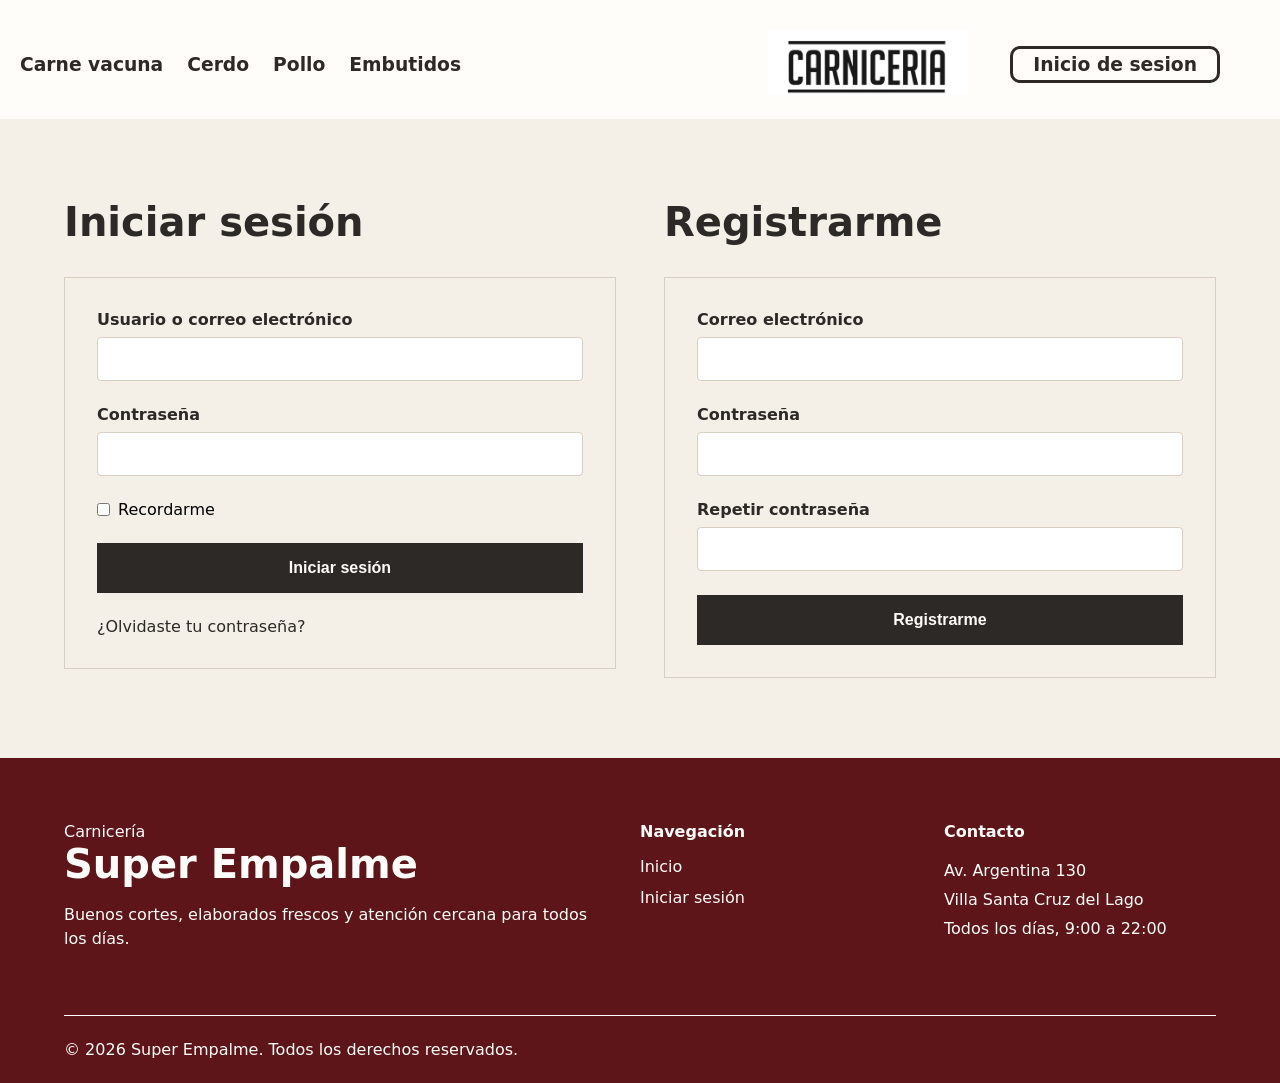
==== log/log2.html @ e75af616 "feat: modifica y agrega la estructura y estilos de el login" ====
<!DOCTYPE html>
<html lang="en">
<head>
    <meta charset="UTF-8">
    <meta name="viewport" content="width=device-width, initial-scale=1.0">
    <link rel="stylesheet" href="/css/style.css">
    <title>Iniciar sesion - Registrarme</title>
</head>
<body>
    <div class="grid-container">
    <header class="header_contenedor">
            <nav class="nadvar">   
                <div class="cate-nav">
                    <a class="cate-nav--a" href="/page/cat-vaca.html"><h3>Carne vacuna</h3></a>
                    <a class="cate-nav--a" href="/page/cat-cerdo.html"><h3>Cerdo</h3></a>
                    <a class="cate-nav--a" href="/page/cat-pollo.html"><h3>Pollo</h3></a>
                    <a class="cate-nav--a" href="/page/cat-elaborados.html"><h3>Embutidos</h3></a>
                </div>
                <div>
                    <a href="index.html" class="header_a">
                        <img  class="header_logo" src="/assets/logoprueba.jpg" alt="logo de la carniceria" width="200">
                    </a>
                </div>
            <div class="style-vinculo">
            <a  class="style-vinculo--log" href="/log/login.html"><h3>Inicio de sesion</h3></a>
            </div>
            </nav>
    </header>
    <main class="cuenta">
        <section >
        <h1>Iniciar sesión</h1>

        <form class="formulario">
            <div class="campos">
                <label for="usuario">Usuario o correo electrónico</label>
                <input type="text" id="usuario" name="usuario">
            </div>

            <div class="campos">
                <label for="clave-login">Contraseña</label>
                <input type="password" id="clave-login" name="clave-login">
            </div>

            <label class="recordarme">
                <input type="checkbox" name="recordarme">
                Recordarme
            </label>

            <button class="boton" type="button">
                Iniciar sesión
            </button>

            <p class="labelayuda">¿Olvidaste tu contraseña?</p>
        </form>
    </section>

    <section >
        <h2>Registrarme</h2>

        <form class="formulario">
            <div class="campos">
                <label for="correo-registro">Correo electrónico</label>
                <input type="email" id="correo-registro" name="correo-registro">
            </div>

            <div class="campos">
                <label for="clave-registro">Contraseña</label>
                <input type="password" id="clave-registro" name="clave-registro">
            </div>

            <div class="campos">
                <label for="clave-registro">Repetir contraseña</label>
                <input type="password" id="clave-registro" name="clave-registro">
            </div>

            <button class="boton" type="button">
                Registrarme
            </button>
        </form>
    </section>

    </main>
    <footer class="footer" >
            <div class="footer__container">
                <div class="footer__brand">
                    <p >Carnicería</p>
                    <h2>Super Empalme</h2>
                    <p class="footer__description">
                        Buenos cortes, elaborados frescos y atención cercana para todos los días.
                    </p>
                </div>

                <div class="footer__column">
                    <h2>Navegación</h2>
                    <ul>
                        <li><a href="./index.html">Inicio</a></li>
                        <li><a href="./log/login.html">Iniciar sesión</a></li>
                    </ul>
                </div>

                <div class="footer__column">
                    <h2>Contacto</h2>
                    <address>
                        Av. Argentina 130<br>
                        Villa Santa Cruz del Lago<br>
                        Todos los días, 9:00 a 22:00
                    </address>
                </div>
            </div>

            <div class="footer__bottom">
                <p>© 2026 Super Empalme. Todos los derechos reservados.</p>
            </div>
        </footer>
    </div>
</body>
</html>
---- css/style.css ----
.header_contenedor {
  background-color: #fffdf9;
  grid-area: header;
  display: flex;
  flex-direction: column;
  align-items: center;
  width: 100%;
}
.header_contenedor .nadvar {
  display: flex;
  flex-direction: row;
  justify-content: space-between;
  align-items: center;
  flex-wrap: wrap;
  padding: 30px 50px 20px 20px;
  width: 100%;
  background-color: #fffdf9;
  gap: 2rem;
}
.header_contenedor .nadvar_a {
  display: block;
  width: clamp(150px, 16vw, 190px);
}
.header_contenedor .nadvar_logo {
  display: block;
  width: 100%;
  height: auto;
}
.header_contenedor .nadvar .cate-nav {
  margin-right: auto;
  display: flex;
  gap: 1.5rem;
}
.header_contenedor .nadvar .cate-nav--a {
  text-decoration: none;
  color: #2c2926;
}
.header_contenedor .nadvar .style-vinculo {
  display: flex;
}
.header_contenedor .nadvar .style-vinculo--log {
  text-decoration: none;
  color: #2c2926;
  border-color: #2c2926;
  border-style: solid;
  border-radius: 10px;
  padding: 5px 20px 5px 20px;
  margin: 10px;
}
.header_contenedor .nadvar:hover {
  background-color: #d8cec2;
}

.main {
  grid-area: main;
  display: grid;
  grid-template-areas: "image" "title" "vacuno" "embutidos" "cerdo" "pollo";
  gap: 2rem;
  background-color: #fffdf9;
}
.main .imagen-principal {
  grid-area: image;
  width: 100%;
  height: auto;
  display: flex;
}
.main .titulopr {
  grid-area: title;
  width: min(100% - 3rem, 1280px);
  margin: 0 auto;
  padding: 5rem 0;
  padding-bottom: 2.5rem;
  border-bottom: 1px solid #d8cec2;
}
.main .titulopr .seccion {
  max-width: 720px;
  margin-bottom: 3rem;
}
.main .titulopr h2 {
  margin-top: 0.55rem;
  color: #2c2926;
  font-size: 4rem;
}
.main .titulopr .p {
  max-width: 620px;
  margin-top: 1.5rem;
  color: #6d655e;
  font-size: 1rem;
}
.main .vacuno {
  grid-area: vacuno;
  padding: 0 1rem;
}
.main .vacuno .textos {
  max-width: 800px;
  margin: 0 auto;
  padding: 1.5rem;
  background-color: #fffdf9;
  border-radius: 20px;
}
.main .vacuno h2 {
  margin: 0;
  text-align: center;
  font-size: 2rem;
  color: #2c2926;
}
.main .vacuno p {
  margin: 1rem 0 0;
  font-size: 1rem;
  line-height: 1.5;
  text-align: left;
  padding-bottom: 1rem;
  border-bottom: 1px solid #d8cec2;
}
.main .embutidos {
  grid-area: embutidos;
  padding: 0 1rem;
}
.main .embutidos .textos {
  max-width: 800px;
  margin: 0 auto;
  padding: 1.5rem;
  background-color: #fffdf9;
  border-radius: 20px;
}
.main .embutidos h2 {
  margin: 0;
  text-align: center;
  font-size: 2rem;
  color: #2c2926;
}
.main .embutidos p {
  margin: 1rem 0 0;
  font-size: 1rem;
  line-height: 1.5;
  text-align: left;
  padding-bottom: 1rem;
  border-bottom: 1px solid #d8cec2;
}
.main .cerdo {
  grid-area: cerdo;
  padding: 0 1rem;
}
.main .cerdo .textos {
  max-width: 800px;
  margin: 0 auto;
  padding: 1.5rem;
  background-color: #fffdf9;
  border-radius: 20px;
}
.main .cerdo h2 {
  margin: 0;
  text-align: center;
  font-size: 2rem;
  color: #2c2926;
}
.main .cerdo p {
  margin: 1rem 0 0;
  font-size: 1rem;
  line-height: 1.5;
  text-align: left;
  padding-bottom: 1rem;
  border-bottom: 1px solid #d8cec2;
}
.main .pollo {
  grid-area: pollo;
  padding: 0 1rem;
}
.main .pollo .textos {
  max-width: 800px;
  margin: 0 auto;
  padding: 1.5rem;
  background-color: #fffdf9;
  border-radius: 20px;
}
.main .pollo h2 {
  margin: 0;
  text-align: center;
  font-size: 2rem;
  color: #2c2926;
}
.main .pollo p {
  margin: 1rem 0 0;
  font-size: 1rem;
  line-height: 1.5;
  text-align: left;
  padding-bottom: 1rem;
  border-bottom: 1px solid #d8cec2;
}
.main .vinculos-style {
  text-decoration: none;
  color: inherit;
}

.footer {
  grid-area: footer;
  background-color: #5e151a;
  color: #fffdf9;
}

.footer__container {
  width: 90%;
  max-width: 1200px;
  margin: 0 auto;
  padding: 4rem 0;
  display: grid;
  grid-template-columns: 2fr 1fr 1fr;
  gap: 2rem;
}

.footer__brand h2 {
  font-size: 2.5rem;
}

.footer__description {
  margin-top: 1rem;
  line-height: 1.5;
}

.footer__column h2 {
  margin-bottom: 1rem;
  font-size: 1rem;
}

.footer__column ul {
  list-style: none;
  padding: 0;
}

.footer__column li {
  margin-bottom: 0.75rem;
}

.footer__column a,
.footer__bottom a {
  color: #fffdf9;
  text-decoration: none;
}

.footer__bottom a:hover {
  text-decoration: underline;
}

.footer__column address {
  font-style: normal;
  line-height: 1.8;
}

.footer__bottom {
  width: 90%;
  max-width: 1200px;
  margin: 0 auto;
  padding: 1.5rem 0;
  border-top: 1px solid #fffdf9;
  display: flex;
  justify-content: space-between;
  gap: 1rem;
}

.cuenta {
  width: 90%;
  max-width: 1200px;
  margin: 0 auto;
  padding: 5rem 0;
  display: grid;
  grid-template-columns: 1fr 1fr;
  gap: 3rem;
}

.cuenta h1,
.cuenta h2 {
  margin-bottom: 2rem;
  color: #2c2926;
  font-size: 2.5rem;
}

.formulario {
  padding: 2rem;
  border: 1px solid #d8cec2;
}

.campos {
  margin-bottom: 1.5rem;
}

.campos label {
  display: block;
  margin-bottom: 0.5rem;
  color: #2c2926;
  font-weight: bold;
}

.campos input {
  box-sizing: border-box;
  width: 100%;
  padding: 0.75rem;
  border: 1px solid #d8cec2;
  border-radius: 4px;
  font-size: 1rem;
}

.recordarme {
  display: flex;
  align-items: center;
  gap: 0.5rem;
  margin-bottom: 1.5rem;
}

.boton {
  width: 100%;
  padding: 1rem;
  border: none;
  background-color: #2c2926;
  color: #fffdf9;
  font-size: 1rem;
  font-weight: bold;
  cursor: pointer;
}

.boton:hover {
  background-color: #5e151a;
}

.labelayuda {
  margin-top: 1.5rem;
  color: #2c2926;
}

.cards {
  display: grid;
  grid-template-columns: repeat(auto-fit, minmax(220px, 1fr));
  gap: 1.5rem;
  max-width: 1100px;
  margin: 1rem auto;
  padding: 0 1rem;
}

.card-estruc {
  display: block;
  overflow: hidden;
  background-color: #fffdf9;
  border: 1px solid #d8cec2;
  border-radius: 14px;
  box-shadow: 0 4px 12px rgba(0, 0, 0, 0.12);
  text-decoration: none;
}

.card-estruc img {
  display: block;
  width: 100%;
  height: 200px;
  -o-object-fit: cover;
     object-fit: cover;
}

.card-estruc h3 {
  margin: 0;
  padding: 1rem;
  color: #2c2926;
  font-size: 1.1rem;
  text-align: center;
}

.card-estruc:hover {
  transform: translateY(-4px);
}

* {
  margin: 0;
  padding: 0;
  box-sizing: border-box;
}

body {
  background-color: #f4efe7;
  font-family: system-ui, -apple-system, BlinkMacSystemFont, "Segoe UI", Roboto, Oxygen, Ubuntu, Cantarell, "Open Sans", "Helvetica Neue", sans-serif;
}

.grid-container {
  display: grid;
  grid-template-areas: "header" "main " "footer";
  grid-template-columns: 1fr;
  grid-template-rows: auto 1fr auto;
  height: 100vh;
  gap: 0;
}

.vinculos-style {
  text-decoration: none;
  color: inherit;
}/*# sourceMappingURL=style.css.map */
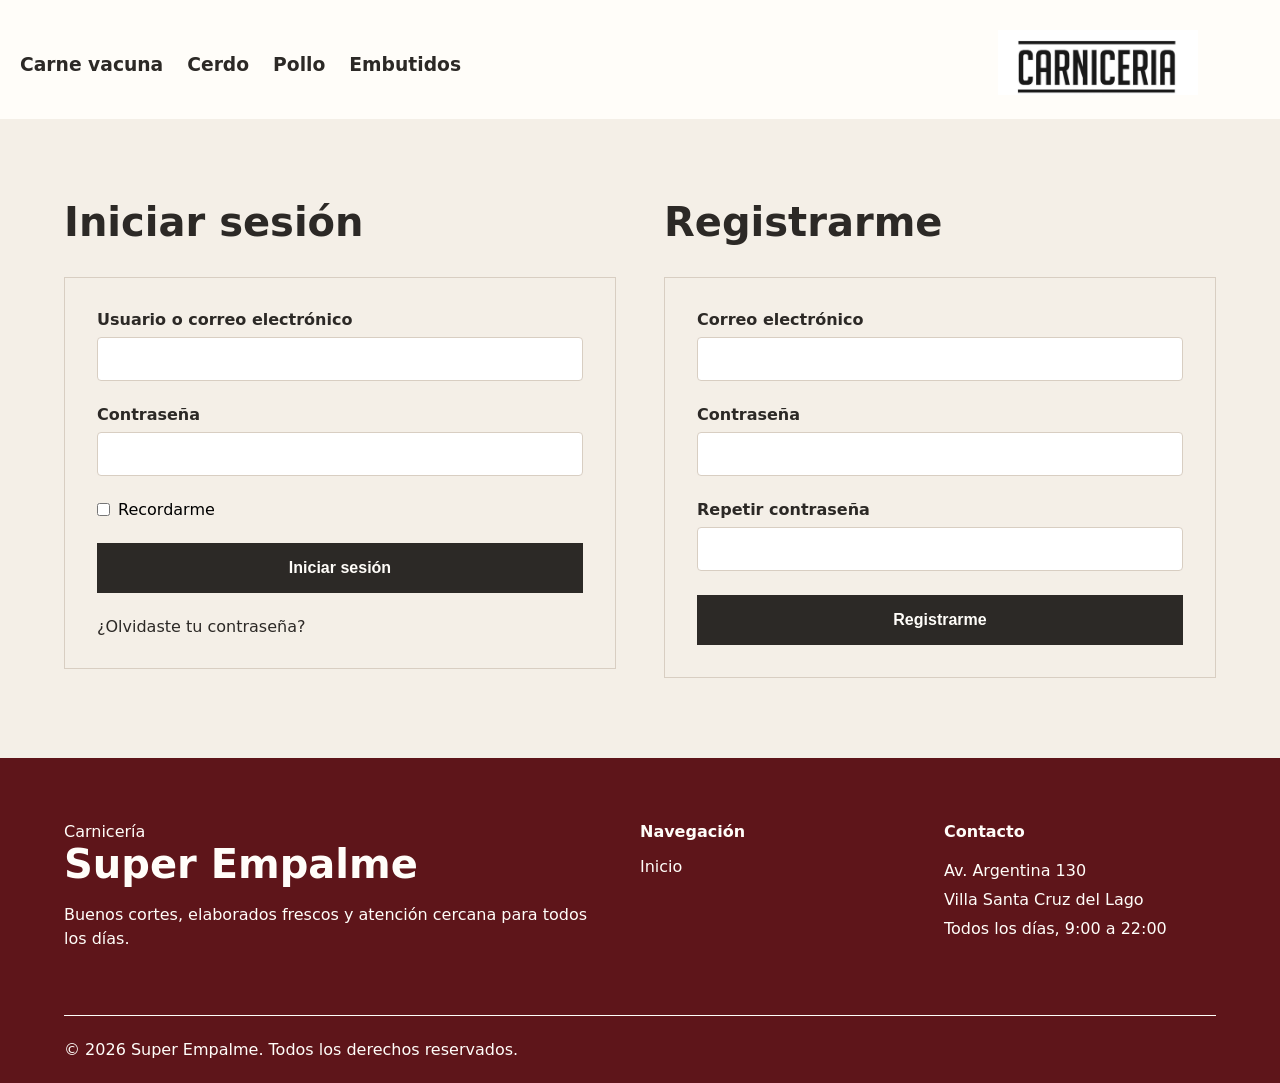
==== commit 886bbc3e: "feat: quitar boton de inicio de sesion en el nav" ====
--- a/log/log2.html
+++ b/log/log2.html
@@ -22,7 +22,7 @@
                     </a>
                 </div>
             <div class="style-vinculo">
-            <a  class="style-vinculo--log" href="/log/login.html"><h3>Inicio de sesion</h3></a>
+            <!-- <a  class="style-vinculo--log" href="/log/login.html"><h3>Inicio de sesion</h3></a> -->
             </div>
             </nav>
     </header>
@@ -94,7 +94,7 @@
                     <h2>Navegación</h2>
                     <ul>
                         <li><a href="./index.html">Inicio</a></li>
-                        <li><a href="./log/login.html">Iniciar sesión</a></li>
+                        <!-- <li><a href="./log/login.html">Iniciar sesión</a></li> -->
                     </ul>
                 </div>
 
